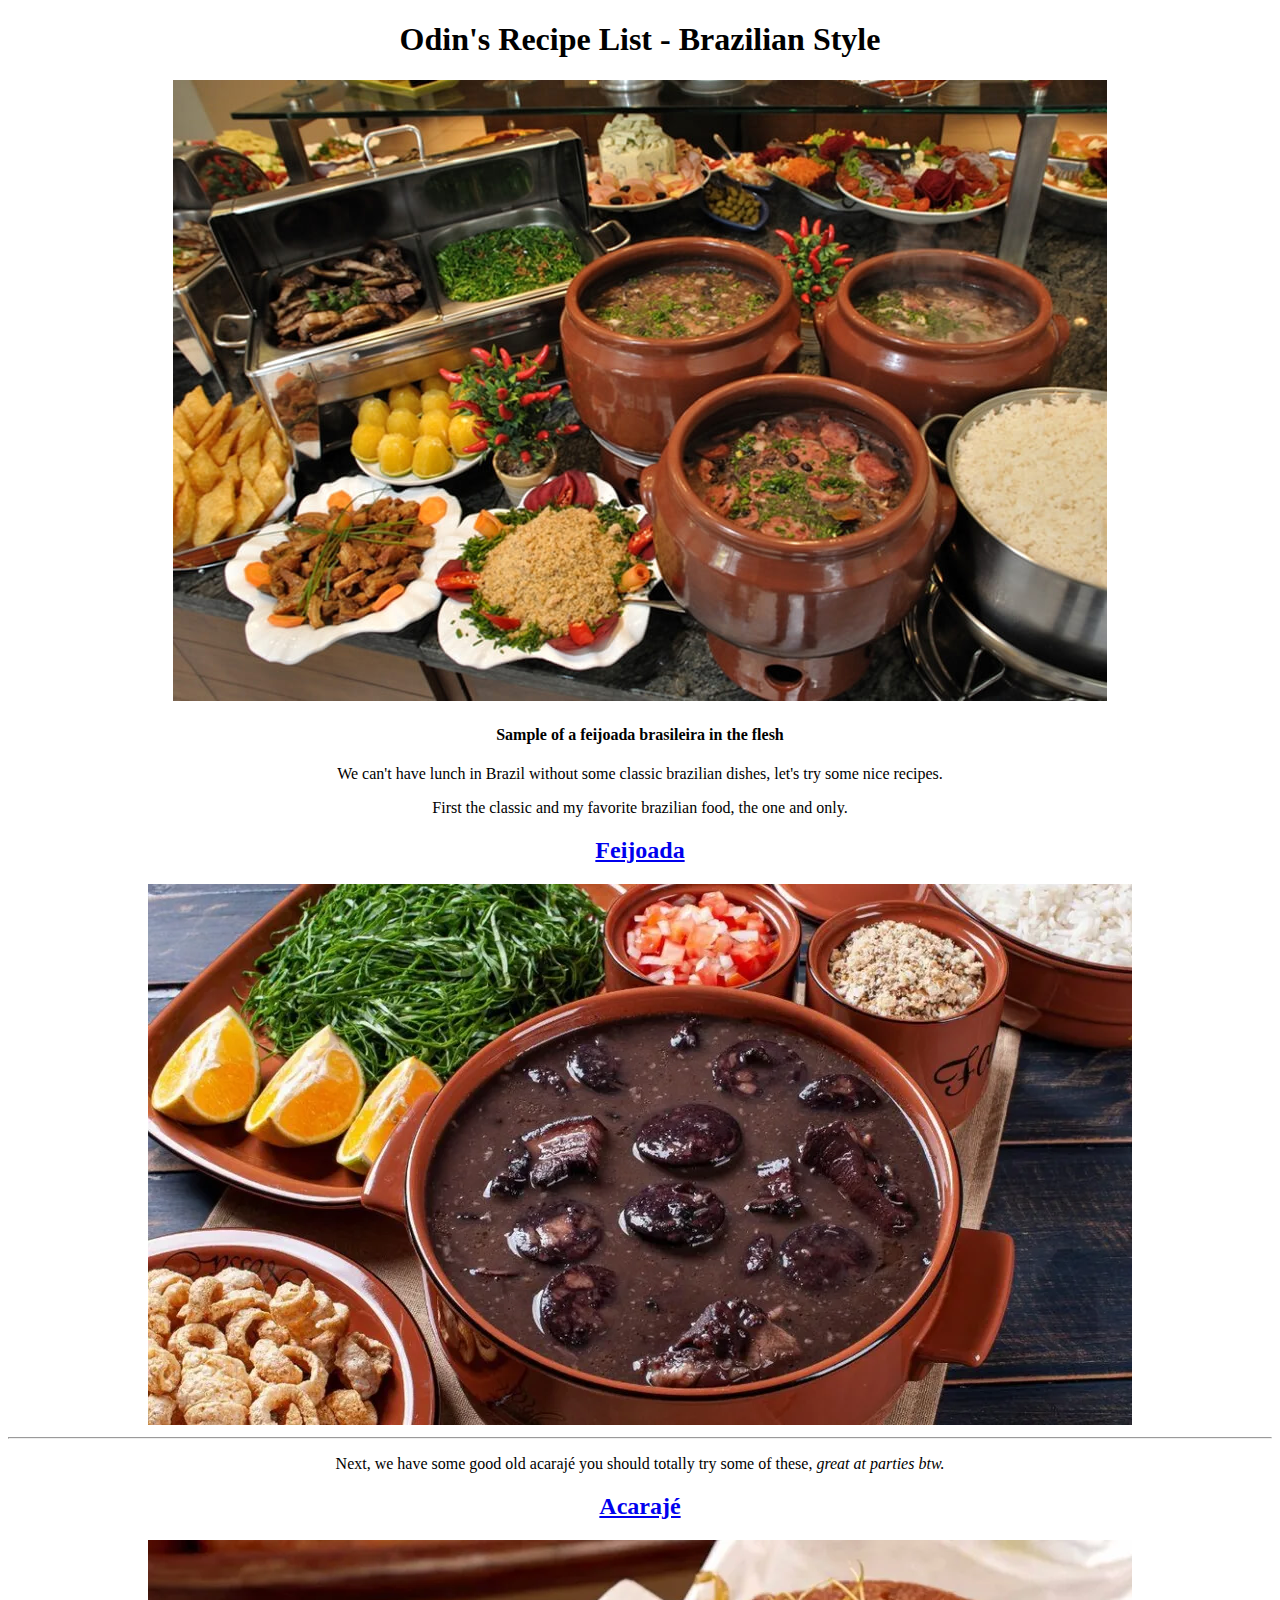
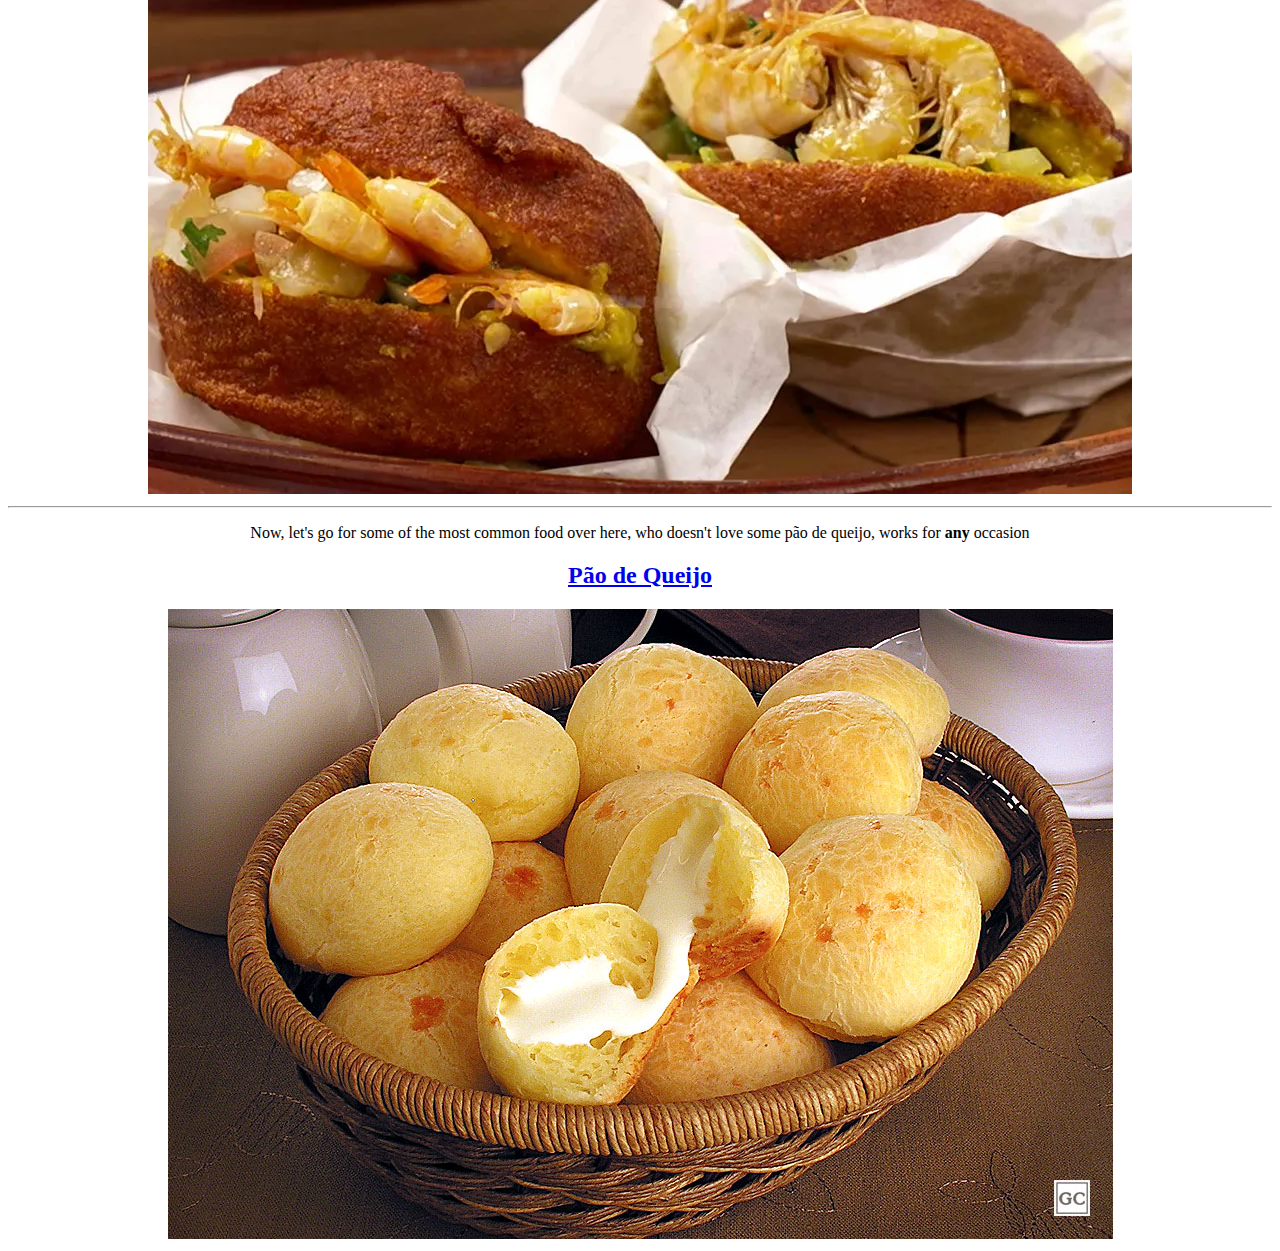
==== index.html @ d7b52135 "Added the html files for the recipes and the imgs Did one css change just to align the main body of " ====
<!DOCTYPE html>
<html lang="en">
    <head>
        <meta charset="utf-8">
        <title>Odin's Recipes-Brazilian Style</title>
        <meta name="viewport" content="width=device-width, initial-scale=1.0">
        <link rel="stylesheet" href="styles.css">

    </head>

    <body>
        <h1>Odin's Recipe List - Brazilian Style</h1>
        <img src="img/Brazilian-Foods.jpg" alt="Picture of some Brazilian foods">
        <h4>Sample of a feijoada brasileira in the flesh</h4>

        <p>We can't have lunch in Brazil without some classic brazilian dishes, let's try some nice recipes.</p>

            <p>First the classic and my favorite brazilian food, the one and only.</p>
            
            <h2><a href=recipes/feijoada.html>Feijoada</a></h2>
            <img src="img/feijoada-canva.webp" alt="Picture of Brazilian Feijoada">
            <hr>

            <p>Next, we have some good old acarajé you should totally try some of these, <em>great at parties btw.</em></p>
            <h2><a href="recipes/acaraje.html">Acarajé</a></h2>
            <img src="img/acaraje.webp" alt="Picture of some acarajé">
            <hr>

            <p>Now, let's go for some of the most common food over here, who doesn't love some pão de queijo, works for <strong>any</strong> occasion</p>
            <h2 class="pao"><a href="recipes/paodequeijo.html">Pão de Queijo</a></h2>
            <img src="img/pão-queijo-recheado-catupiry.jpg" alt="Picture of tasty pão de queijo">



        

    </body>
</html>
---- styles.css ----
body {
    text-align: center;
}
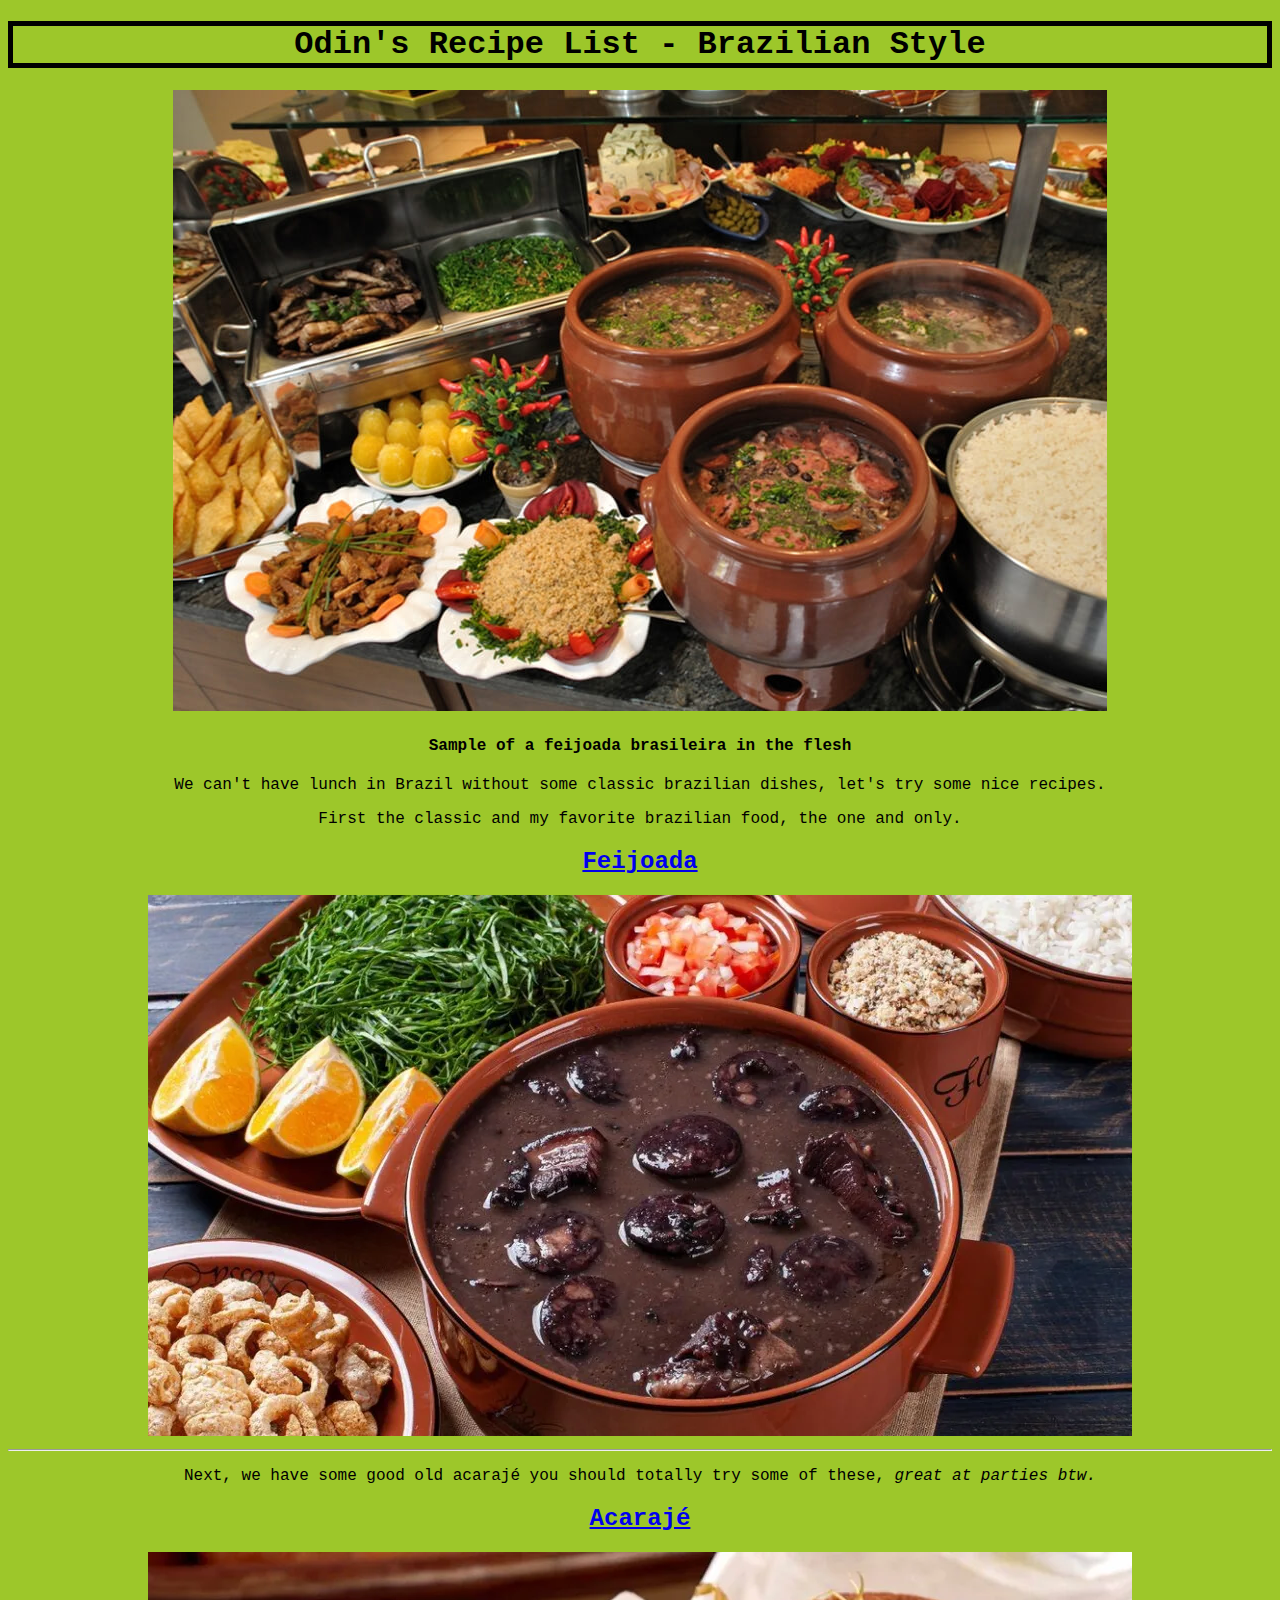
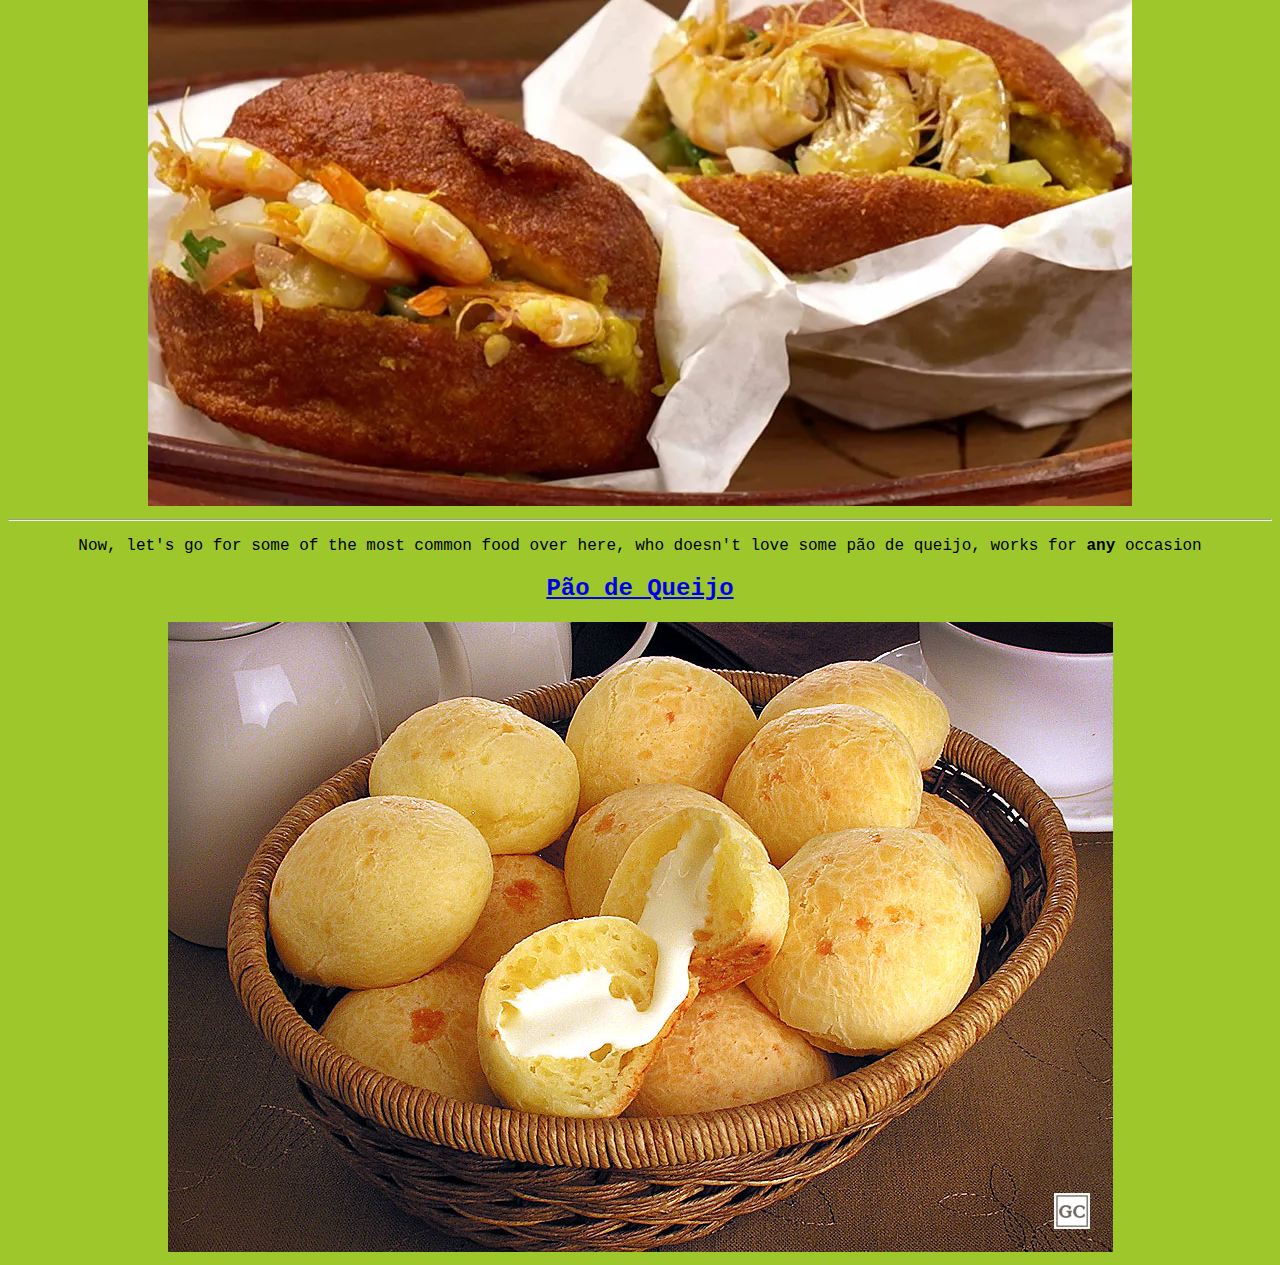
==== commit 6b7e5918: "Added some basic css" ====
--- a/index.html
+++ b/index.html
@@ -9,7 +9,7 @@
     </head>
 
     <body>
-        <h1>Odin's Recipe List - Brazilian Style</h1>
+        <h1 class="heading">Odin's Recipe List - Brazilian Style</h1>
         <img src="img/Brazilian-Foods.jpg" alt="Picture of some Brazilian foods">
         <h4>Sample of a feijoada brasileira in the flesh</h4>
 
--- a/styles.css
+++ b/styles.css
@@ -1,4 +1,12 @@
-body {
+* {
     text-align: center;
+    background-color: rgb(157, 199, 42);
+    font-family:'Courier New', Courier, monospace
 }
 
+.heading {
+    border: 5px;
+    border-color: black;
+    border-style: solid;
+}
+
